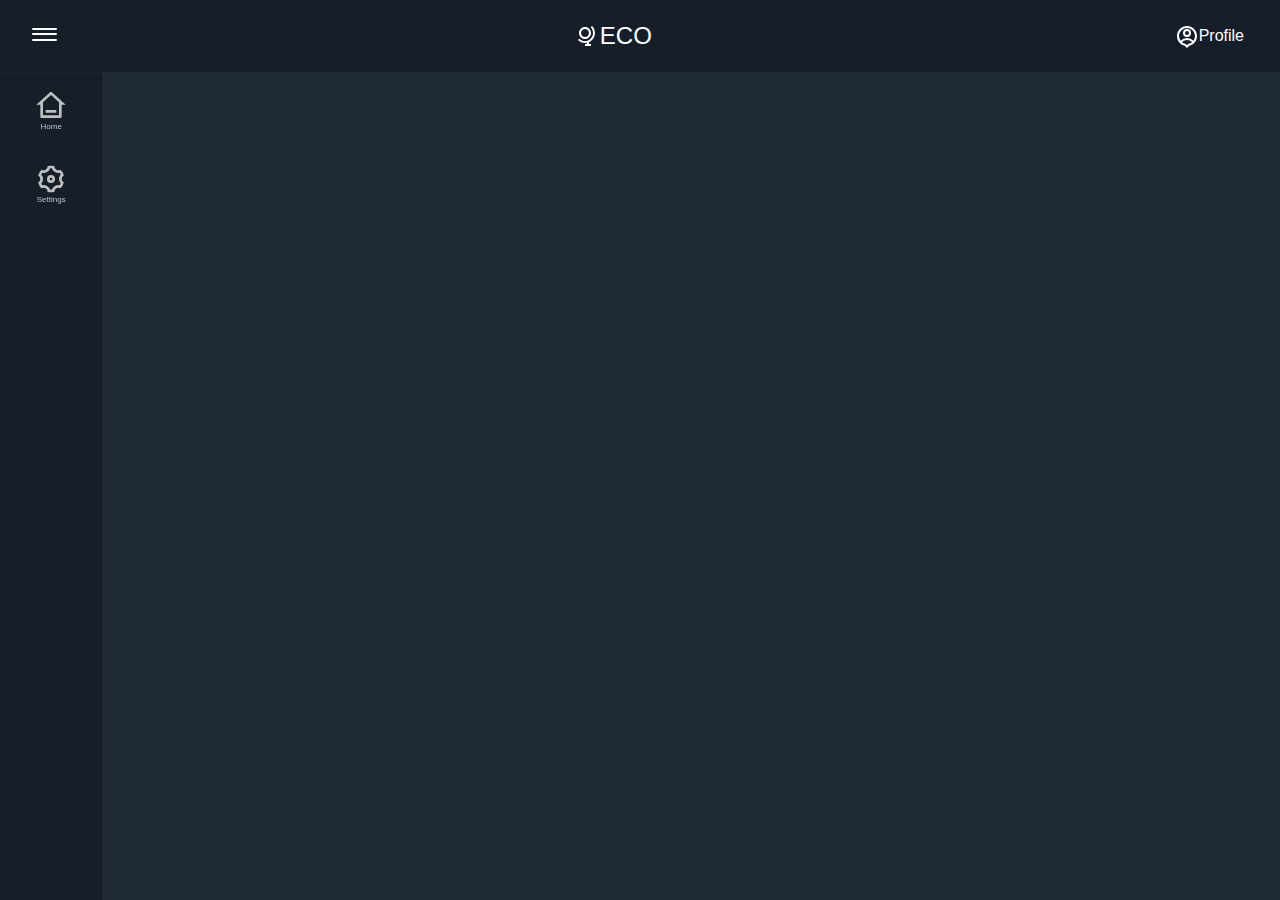
==== eco/index.html @ c6f12022 "added eco webapp skeleton" ====
<!doctype html><html lang="en"><head><meta charset="utf-8"/><link rel="apple-touch-icon" sizes="180x180" href="./apple-touch-icon.png"/><link rel="icon" type="image/png" sizes="32x32" href="./favicon-32x32.png"/><link rel="icon" type="image/png" sizes="16x16" href="./favicon-16x16.png"/><link rel="icon" type="image/png" sizes="16x16" href="./favicon.ico"/><meta name="viewport" content="width=device-width,initial-scale=1"/><meta name="theme-color" content="#202936"/><meta name="description" content="Eco web app"/><link rel="apple-touch-icon" href="./logo192.png"/><link rel="manifest" href="./manifest.json"/><title>Eco</title><link href="./static/css/main.0e8887c3.chunk.css" rel="stylesheet"></head><body><noscript>You need to enable JavaScript to run this app.</noscript><div id="root"></div><script>!function(e){function t(t){for(var n,p,l=t[0],a=t[1],f=t[2],c=0,s=[];c<l.length;c++)p=l[c],Object.prototype.hasOwnProperty.call(o,p)&&o[p]&&s.push(o[p][0]),o[p]=0;for(n in a)Object.prototype.hasOwnProperty.call(a,n)&&(e[n]=a[n]);for(i&&i(t);s.length;)s.shift()();return u.push.apply(u,f||[]),r()}function r(){for(var e,t=0;t<u.length;t++){for(var r=u[t],n=!0,l=1;l<r.length;l++){var a=r[l];0!==o[a]&&(n=!1)}n&&(u.splice(t--,1),e=p(p.s=r[0]))}return e}var n={},o={1:0},u=[];function p(t){if(n[t])return n[t].exports;var r=n[t]={i:t,l:!1,exports:{}};return e[t].call(r.exports,r,r.exports,p),r.l=!0,r.exports}p.m=e,p.c=n,p.d=function(e,t,r){p.o(e,t)||Object.defineProperty(e,t,{enumerable:!0,get:r})},p.r=function(e){"undefined"!=typeof Symbol&&Symbol.toStringTag&&Object.defineProperty(e,Symbol.toStringTag,{value:"Module"}),Object.defineProperty(e,"__esModule",{value:!0})},p.t=function(e,t){if(1&t&&(e=p(e)),8&t)return e;if(4&t&&"object"==typeof e&&e&&e.__esModule)return e;var r=Object.create(null);if(p.r(r),Object.defineProperty(r,"default",{enumerable:!0,value:e}),2&t&&"string"!=typeof e)for(var n in e)p.d(r,n,function(t){return e[t]}.bind(null,n));return r},p.n=function(e){var t=e&&e.__esModule?function(){return e.default}:function(){return e};return p.d(t,"a",t),t},p.o=function(e,t){return Object.prototype.hasOwnProperty.call(e,t)},p.p="./";var l=this["webpackJsonptest-app"]=this["webpackJsonptest-app"]||[],a=l.push.bind(l);l.push=t,l=l.slice();for(var f=0;f<l.length;f++)t(l[f]);var i=a;r()}([])</script><script src="./static/js/2.09e95c36.chunk.js"></script><script src="./static/js/main.af726b96.chunk.js"></script></body></html>
---- eco/static/css/main.0e8887c3.chunk.css ----
*,:after,:before{margin:0;padding:0;box-sizing:border-box}:root{--clr-white-255:#fff;--clr-white-190:silver;--clr-black-0:#000;--clr-red-0:red;--clr-green-255:#0f0;--clr-purple-200:#9100bd;--clr-purple-220:rgba(145,0,189,0.555);--clr-blue-8:#161e29;--clr-blue-9:rgba(27,35,46,0.8);--clr-blue-10:#202936;--clr-blue-11:#252f3d;--clr-blue-40:#303b4b;--clr-blue-50:#455161;--primary-clr:var(--clr-blue-10);--primary-clr-2:var(--clr-blue-8);--primary-clr-3:var(--clr-blue-9);--primary-clr-text:var(--clr-white-255);--secondary-clr:var(--clr-purple-200);--secondary-clr-text:var(--clr-white-190);--size-sm-e-1:0.25em;--size-sm-e-2:0.5em;--size-sm-e-3:0.75em;--size-md-e-1:1em;--size-md-e-2:1.25em;--size-md-e-3:1.5em;--size-lg-e-1:2em;--size-lg-e-2:3em;--size-lg-e-3:4em;--size-sm-r-1:0.25rem;--size-sm-r-2:0.5rem;--size-sm-r-3:0.75rem;--size-md-r-1:1rem;--size-md-r-2:1.25rem;--size-md-r-3:1.5rem;--size-lg-r-1:2rem;--size-lg-r-2:3rem;--size-lg-r-3:4rem}body{-webkit-font-smoothing:antialiased;-moz-osx-font-smoothing:grayscale;font-family:-apple-system,BlinkMacSystemFont,"Segoe UI","Roboto","Oxygen","Ubuntu","Cantarell","Fira Sans","Droid Sans","Helvetica Neue",sans-serif}.App,body{background-color:#202936;background-color:var(--primary-clr)}.App{position:absolute;top:0;left:0;bottom:0;right:0;width:100%;height:100%;color:#fff;color:var(--primary-clr-text)}.App ::-webkit-scrollbar{width:.75em;width:var(--size-sm-e-3)}.App ::-webkit-scrollbar-track{background-color:#303b4b;background-color:var(--clr-blue-40)}.App ::-webkit-scrollbar-thumb{background-color:#455161;background-color:var(--clr-blue-50)}a{text-decoration:none;color:#fff;color:var(--primary-clr-text)}.btn-type-1{position:relative;padding:.25em;padding:var(--size-sm-e-1)}.btn-type-1:after{content:"";position:absolute;bottom:0;left:0;height:1px;width:100%;background-color:currentColor;transform-origin:right;transform:scaleX(0);transition:transform .15s ease-in;will-change:transform}.btn-type-1:hover:after{transform-origin:left;transform:scaleX(1)}.btn-type-2{position:relative;padding:.25em;padding:var(--size-sm-e-1);transition:background-color .1s ease}.btn-type-2:hover{background-color:rgba(0,0,0,.3)}.main-header{padding:1em 0;padding:var(--size-md-e-1) 0;position:fixed;top:0;left:0;right:0;min-height:8%;height:8%;background-color:#161e29;background-color:var(--primary-clr-2);display:flex;justify-content:center;align-items:center;z-index:10}.main-header svg{font-size:1.5em;font-size:var(--size-md-e-3)}.main-header .btn-type-1{display:flex;align-items:center;justify-content:space-around}.main-header .app-name{font-size:1.5em;font-size:var(--size-md-e-3)}.main-header .large-type,.main-header .medium-type{display:none}.burger{display:inline-block;width:100%;height:100%;cursor:pointer}.burger:hover>.line{background-color:#9100bd;background-color:var(--secondary-clr)}.burger .line{width:25px;background-color:#fff;padding:1.2px;border-radius:1em;border-radius:var(--size-md-e-1);transition:transform .2s ease-out,background-color 50ms ease-in;will-change:transform,background-color}.burger .line+.line{margin-top:3px}.burger.active .line{margin-top:0;background-color:#9100bd;background-color:var(--secondary-clr)}.burger.active .line1{transform:rotate(-135deg) translateY(1px)}.burger.active .line2{transform-origin:center;transform:scaleX(0)}.burger.active .line3{transform:rotate(135deg) translate(-4px,4px)}.main-nav{padding:0 2em;padding:0 var(--size-lg-e-1);min-width:100%}.main-nav-list{list-style-type:none;display:flex;justify-content:space-between;align-items:center}.page{position:absolute;top:8%;display:flex;width:100%;height:92%;min-height:92%;color:#fff;color:var(--primary-clr-text);background-color:#202936;background-color:var(--primary-clr)}.page .side{position:fixed;top:8%;left:0;bottom:0;flex-shrink:0;flex-grow:0;transform-origin:left;width:0;transform:scaleX(0);background-color:#161e29;background-color:var(--primary-clr-2);transition:width .2s ease,transform .1s ease-in-out,position 1s ease;will-change:width,transform,position,display;border-top:2px solid rgba(27,35,46,.8);border-top:2px solid var(--primary-clr-3)}.page .side a{color:silver;color:var(--secondary-clr-text)}.page .side .side-nav{min-height:100%;height:100%}.page .side .side-nav .side-nav-list{min-height:100%;height:100%;list-style-type:none;display:flex;flex-direction:column;align-items:center}.page .side .side-nav .side-nav-list .item-container{display:block;width:100%}.page .side .side-nav .side-nav-list .item-container .item{display:block;width:100%;padding:1em;padding:var(--size-md-e-1);will-change:flex-direction,display,padding}.page .side.active{left:0;width:70%;transform:scaleX(1);z-index:3;overflow:auto;scrollbar-width:thin;scrollbar-color:#bcd transparent}.page .side.active .side-nav .side-nav-list .item-container .item{flex-direction:row}.page .side.active .side-nav .side-nav-list .item-container .item span,.page .side.active .side-nav .side-nav-list .item-container .item svg{margin-left:1em;margin-left:var(--size-md-e-1);font-size:1.25em;font-size:var(--size-md-e-2)}.page .side.active+.main-content{overflow:hidden}.page .side.active+.main-content:after{content:"";position:fixed;top:0;left:0;height:100%;width:100%;background-color:rgba(0,0,0,.5);z-index:2}.page .main-content{position:relative;flex-grow:1;padding:2em;padding:var(--size-lg-e-1);height:100%;min-height:100%;max-height:100%;overflow-y:auto;will-change:width}@media (min-width:768px){.main-header .large-type,.main-header .medium-type{display:inline;display:initial}.page .side{width:8%;transform:scaleX(1)}.page .side .side-nav .side-nav-list .item-container .item{display:flex;flex-direction:column;align-items:center}.page .side .side-nav .side-nav-list .item-container .item svg{font-size:2em;font-size:var(--size-lg-e-1)}.page .side .side-nav .side-nav-list .item-container .item span{font-size:.5em;font-size:var(--size-sm-e-2)}.page .side.active{position:fixed;top:8%;left:0;width:50%}.page .main-content{margin-left:8%}}@media (min-width:1024px){.page .side{position:static}.page .side.active{position:static;width:18%}.page .side.active+.main-content{overflow-y:auto}.page .side.active+.main-content:after{display:none}.page .main-content{margin-left:0}}
/*# sourceMappingURL=main.0e8887c3.chunk.css.map */
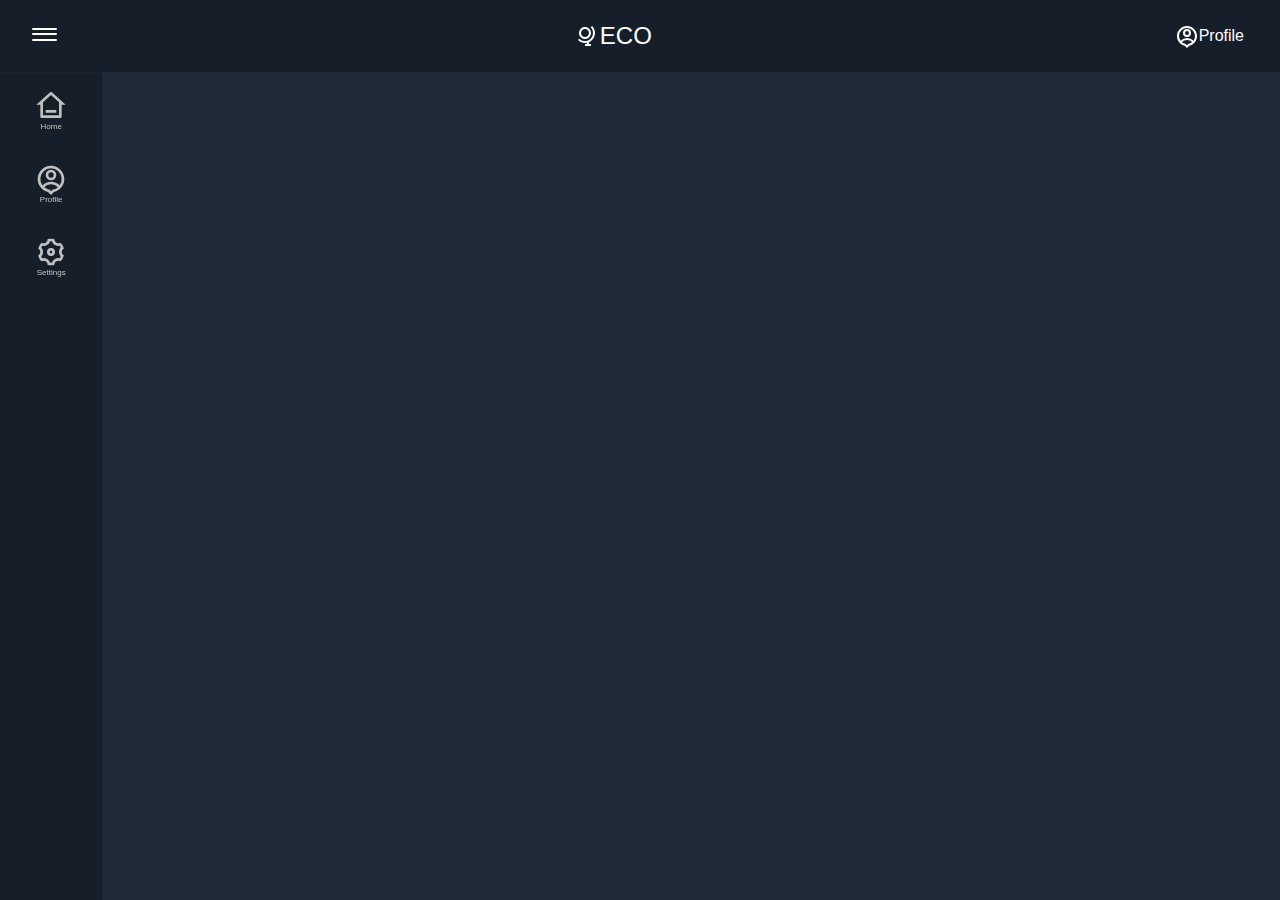
==== commit 7dba6fee: "updated layout" ====
--- a/eco/index.html
+++ b/eco/index.html
@@ -1 +1 @@
-<!doctype html><html lang="en"><head><meta charset="utf-8"/><link rel="apple-touch-icon" sizes="180x180" href="./apple-touch-icon.png"/><link rel="icon" type="image/png" sizes="32x32" href="./favicon-32x32.png"/><link rel="icon" type="image/png" sizes="16x16" href="./favicon-16x16.png"/><link rel="icon" type="image/png" sizes="16x16" href="./favicon.ico"/><meta name="viewport" content="width=device-width,initial-scale=1"/><meta name="theme-color" content="#202936"/><meta name="description" content="Eco web app"/><link rel="apple-touch-icon" href="./logo192.png"/><link rel="manifest" href="./manifest.json"/><title>Eco</title><link href="./static/css/main.0e8887c3.chunk.css" rel="stylesheet"></head><body><noscript>You need to enable JavaScript to run this app.</noscript><div id="root"></div><script>!function(e){function t(t){for(var n,p,l=t[0],a=t[1],f=t[2],c=0,s=[];c<l.length;c++)p=l[c],Object.prototype.hasOwnProperty.call(o,p)&&o[p]&&s.push(o[p][0]),o[p]=0;for(n in a)Object.prototype.hasOwnProperty.call(a,n)&&(e[n]=a[n]);for(i&&i(t);s.length;)s.shift()();return u.push.apply(u,f||[]),r()}function r(){for(var e,t=0;t<u.length;t++){for(var r=u[t],n=!0,l=1;l<r.length;l++){var a=r[l];0!==o[a]&&(n=!1)}n&&(u.splice(t--,1),e=p(p.s=r[0]))}return e}var n={},o={1:0},u=[];function p(t){if(n[t])return n[t].exports;var r=n[t]={i:t,l:!1,exports:{}};return e[t].call(r.exports,r,r.exports,p),r.l=!0,r.exports}p.m=e,p.c=n,p.d=function(e,t,r){p.o(e,t)||Object.defineProperty(e,t,{enumerable:!0,get:r})},p.r=function(e){"undefined"!=typeof Symbol&&Symbol.toStringTag&&Object.defineProperty(e,Symbol.toStringTag,{value:"Module"}),Object.defineProperty(e,"__esModule",{value:!0})},p.t=function(e,t){if(1&t&&(e=p(e)),8&t)return e;if(4&t&&"object"==typeof e&&e&&e.__esModule)return e;var r=Object.create(null);if(p.r(r),Object.defineProperty(r,"default",{enumerable:!0,value:e}),2&t&&"string"!=typeof e)for(var n in e)p.d(r,n,function(t){return e[t]}.bind(null,n));return r},p.n=function(e){var t=e&&e.__esModule?function(){return e.default}:function(){return e};return p.d(t,"a",t),t},p.o=function(e,t){return Object.prototype.hasOwnProperty.call(e,t)},p.p="./";var l=this["webpackJsonptest-app"]=this["webpackJsonptest-app"]||[],a=l.push.bind(l);l.push=t,l=l.slice();for(var f=0;f<l.length;f++)t(l[f]);var i=a;r()}([])</script><script src="./static/js/2.09e95c36.chunk.js"></script><script src="./static/js/main.af726b96.chunk.js"></script></body></html>+<!doctype html><html lang="en"><head><meta charset="utf-8"/><link rel="apple-touch-icon" sizes="180x180" href="./apple-touch-icon.png"/><link rel="icon" type="image/png" sizes="32x32" href="./favicon-32x32.png"/><link rel="icon" type="image/png" sizes="16x16" href="./favicon-16x16.png"/><link rel="icon" type="image/png" sizes="16x16" href="./favicon.ico"/><meta name="viewport" content="width=device-width,initial-scale=1"/><meta name="theme-color" content="#202936"/><meta name="description" content="Eco web app"/><link rel="manifest" href="./manifest.json"/><title>Eco</title><link href="./static/css/main.e3ef7b73.chunk.css" rel="stylesheet"></head><body><noscript>You need to enable JavaScript to run this app.</noscript><div id="root"></div><script>!function(e){function t(t){for(var n,p,l=t[0],a=t[1],f=t[2],c=0,s=[];c<l.length;c++)p=l[c],Object.prototype.hasOwnProperty.call(o,p)&&o[p]&&s.push(o[p][0]),o[p]=0;for(n in a)Object.prototype.hasOwnProperty.call(a,n)&&(e[n]=a[n]);for(i&&i(t);s.length;)s.shift()();return u.push.apply(u,f||[]),r()}function r(){for(var e,t=0;t<u.length;t++){for(var r=u[t],n=!0,l=1;l<r.length;l++){var a=r[l];0!==o[a]&&(n=!1)}n&&(u.splice(t--,1),e=p(p.s=r[0]))}return e}var n={},o={1:0},u=[];function p(t){if(n[t])return n[t].exports;var r=n[t]={i:t,l:!1,exports:{}};return e[t].call(r.exports,r,r.exports,p),r.l=!0,r.exports}p.m=e,p.c=n,p.d=function(e,t,r){p.o(e,t)||Object.defineProperty(e,t,{enumerable:!0,get:r})},p.r=function(e){"undefined"!=typeof Symbol&&Symbol.toStringTag&&Object.defineProperty(e,Symbol.toStringTag,{value:"Module"}),Object.defineProperty(e,"__esModule",{value:!0})},p.t=function(e,t){if(1&t&&(e=p(e)),8&t)return e;if(4&t&&"object"==typeof e&&e&&e.__esModule)return e;var r=Object.create(null);if(p.r(r),Object.defineProperty(r,"default",{enumerable:!0,value:e}),2&t&&"string"!=typeof e)for(var n in e)p.d(r,n,function(t){return e[t]}.bind(null,n));return r},p.n=function(e){var t=e&&e.__esModule?function(){return e.default}:function(){return e};return p.d(t,"a",t),t},p.o=function(e,t){return Object.prototype.hasOwnProperty.call(e,t)},p.p="./";var l=this["webpackJsonptest-app"]=this["webpackJsonptest-app"]||[],a=l.push.bind(l);l.push=t,l=l.slice();for(var f=0;f<l.length;f++)t(l[f]);var i=a;r()}([])</script><script src="./static/js/2.bae39e73.chunk.js"></script><script src="./static/js/main.ce0a70d6.chunk.js"></script></body></html>--- a/eco/static/css/main.e3ef7b73.chunk.css
+++ b/eco/static/css/main.e3ef7b73.chunk.css
@@ -0,0 +1,2 @@
+*,:after,:before{margin:0;padding:0;box-sizing:border-box}:root{--clr-white-255:#fff;--clr-white-190:silver;--clr-black-0:#000;--clr-red-0:red;--clr-green-255:#0f0;--clr-purple-200:#9100bd;--clr-purple-220:rgba(145,0,189,0.555);--clr-blue-8:#161e29;--clr-blue-9:rgba(27,35,46,0.8);--clr-blue-10:#202936;--clr-blue-11:#252f3d;--clr-blue-40:#303b4b;--clr-blue-50:#455161;--primary-clr:var(--clr-blue-10);--primary-clr-2:var(--clr-blue-8);--primary-clr-3:var(--clr-blue-9);--primary-clr-text:var(--clr-white-255);--secondary-clr:var(--clr-purple-200);--secondary-clr-text:var(--clr-white-190);--size-sm-e-1:0.25em;--size-sm-e-2:0.5em;--size-sm-e-3:0.75em;--size-md-e-1:1em;--size-md-e-2:1.25em;--size-md-e-3:1.5em;--size-lg-e-1:2em;--size-lg-e-2:3em;--size-lg-e-3:4em;--size-sm-r-1:0.25rem;--size-sm-r-2:0.5rem;--size-sm-r-3:0.75rem;--size-md-r-1:1rem;--size-md-r-2:1.25rem;--size-md-r-3:1.5rem;--size-lg-r-1:2rem;--size-lg-r-2:3rem;--size-lg-r-3:4rem;--size-xsm-per-1:0%;--size-xsm-per-2:1%;--size-xsm-per-3:8%;--size-sm-per-1:10%;--size-sm-per-2:20%;--size-sm-per-3:25%;--size-md-per-1:40%;--size-md-per-2:50%;--size-md-per-3:60%;--size-lg-per-1:75%;--size-lg-per-2:90%;--size-lg-per-3:100%}body{-webkit-font-smoothing:antialiased;-moz-osx-font-smoothing:grayscale;font-family:-apple-system,BlinkMacSystemFont,"Segoe UI","Roboto","Oxygen","Ubuntu","Cantarell","Fira Sans","Droid Sans","Helvetica Neue",sans-serif}.App,body{background-color:#202936;background-color:var(--primary-clr)}.App{position:absolute;top:0;left:0;bottom:0;right:0;width:100%;height:100%;color:#fff;color:var(--primary-clr-text)}.App ::-webkit-scrollbar{width:.75em;width:var(--size-sm-e-3)}.App ::-webkit-scrollbar-track{background-color:#303b4b;background-color:var(--clr-blue-40)}.App ::-webkit-scrollbar-thumb{background-color:#455161;background-color:var(--clr-blue-50)}a{text-decoration:none;color:#fff;color:var(--primary-clr-text)}.btn-type-1{position:relative;padding:.25em;padding:var(--size-sm-e-1)}.btn-type-1:after{content:"";position:absolute;bottom:0;left:0;height:1px;width:100%;background-color:currentColor;transform-origin:right;transform:scaleX(0);transition:transform .15s ease-in;will-change:transform}.btn-type-1:hover:after{transform-origin:left;transform:scaleX(1)}.btn-type-2{position:relative;padding:.25em;padding:var(--size-sm-e-1);transition:background-color .1s ease}.btn-type-2:hover{background-color:rgba(0,0,0,.3)}.btn-type-3{background-color:#202936;background-color:var(--primary-clr);font-size:1em;font-size:var(--size-md-e-1);color:#fff;color:var(--primary-clr-text);border:1px solid #fff;border:1px solid var(--primary-clr-text);padding:.25rem;padding:var(--size-sm-r-1);cursor:pointer;transition:background-color .1s ease}.btn-type-3:hover,.main-header{background-color:#161e29;background-color:var(--primary-clr-2)}.main-header{padding:1em 0;padding:var(--size-md-e-1) 0;position:fixed;top:0;left:0;right:0;min-height:8%;height:8%;display:flex;justify-content:center;align-items:center;z-index:10}.main-header svg{font-size:1.5em;font-size:var(--size-md-e-3)}.main-header .btn-type-1{display:flex;align-items:center;justify-content:space-around}.main-header .app-name{font-size:1.5em;font-size:var(--size-md-e-3)}.main-header .large-type,.main-header .medium-type{display:none}.burger{display:inline-block;width:100%;height:100%;cursor:pointer}.burger:hover>.line{background-color:#9100bd;background-color:var(--secondary-clr)}.burger .line{width:25px;background-color:#fff;padding:1.2px;border-radius:1em;border-radius:var(--size-md-e-1);transition:transform .2s ease-out,background-color 50ms ease-in;will-change:transform,background-color}.burger .line+.line{margin-top:3px}.burger.active .line{margin-top:0;background-color:#9100bd;background-color:var(--secondary-clr)}.burger.active .line1{transform:rotate(-135deg) translateY(1px)}.burger.active .line2{transform-origin:center;transform:scaleX(0)}.burger.active .line3{transform:rotate(135deg) translate(-4px,4px)}.main-nav{padding:0 2em;padding:0 var(--size-lg-e-1);min-width:100%}.main-nav-list{list-style-type:none;display:flex;justify-content:space-between;align-items:center}.page{position:absolute;top:8%;display:flex;width:100%;height:92%;min-height:92%;color:#fff;color:var(--primary-clr-text);background-color:#202936;background-color:var(--primary-clr)}.page .side{position:fixed;top:8%;left:0;bottom:0;max-height:100%;overflow-y:auto;scrollbar-width:thin;scrollbar-color:#bcd transparent;flex-shrink:0;flex-grow:0;transform-origin:left;width:0;transform:scaleX(0);background-color:#161e29;background-color:var(--primary-clr-2);transition:width .2s ease,transform .1s ease-in-out,position 1s ease;will-change:width,transform,position,display;border-top:2px solid rgba(27,35,46,.8);border-top:2px solid var(--primary-clr-3)}.page .side a{color:silver;color:var(--secondary-clr-text)}.page .side .side-nav{min-height:100%;height:100%}.page .side .side-nav .side-nav-list{min-height:100%;height:100%;list-style-type:none;display:flex;flex-direction:column;align-items:center}.page .side .side-nav .side-nav-list .item-container{display:block;width:100%}.page .side .side-nav .side-nav-list .item-container .item{display:block;width:100%;padding:1em;padding:var(--size-md-e-1);will-change:flex-direction,display,padding}.page .side.active{left:0;width:70%;transform:scaleX(1);z-index:10}.page .side.active .side-nav .side-nav-list .item-container .item{flex-direction:row}.page .side.active .side-nav .side-nav-list .item-container .item span,.page .side.active .side-nav .side-nav-list .item-container .item svg{margin-left:1em;margin-left:var(--size-md-e-1);font-size:1.25em;font-size:var(--size-md-e-2)}.page .side.active+.main-content{overflow:hidden}.page .side.active+.main-content:after{content:"";position:fixed;top:0;left:0;height:100%;width:100%;background-color:rgba(0,0,0,.5);z-index:2}.page .main-content{position:relative;flex-grow:1;padding:2em;padding:var(--size-lg-e-1);height:100%;min-height:100%;max-height:100%;overflow-y:auto;will-change:width;color:#fff;color:var(--primary-clr-text)}.page .main-content header:first-of-type{display:flex;justify-content:space-between;margin-bottom:2rem;margin-bottom:var(--size-lg-r-1)}@media (min-width:768px){.main-header .large-type,.main-header .medium-type{display:inline;display:initial}.page .side{width:8%;transform:scaleX(1)}.page .side .side-nav .side-nav-list .item-container .item{display:flex;flex-direction:column;align-items:center}.page .side .side-nav .side-nav-list .item-container .item svg{font-size:2em;font-size:var(--size-lg-e-1)}.page .side .side-nav .side-nav-list .item-container .item span{font-size:.5em;font-size:var(--size-sm-e-2)}.page .side.active{position:fixed;top:8%;left:0;width:50%}.page .main-content{margin-left:8%}}@media (min-width:1024px){.page .side{position:static}.page .side.active{position:static;width:18%}.page .side.active+.main-content{overflow-y:auto}.page .side.active+.main-content:after{display:none}.page .main-content{margin-left:0}}
+/*# sourceMappingURL=main.e3ef7b73.chunk.css.map */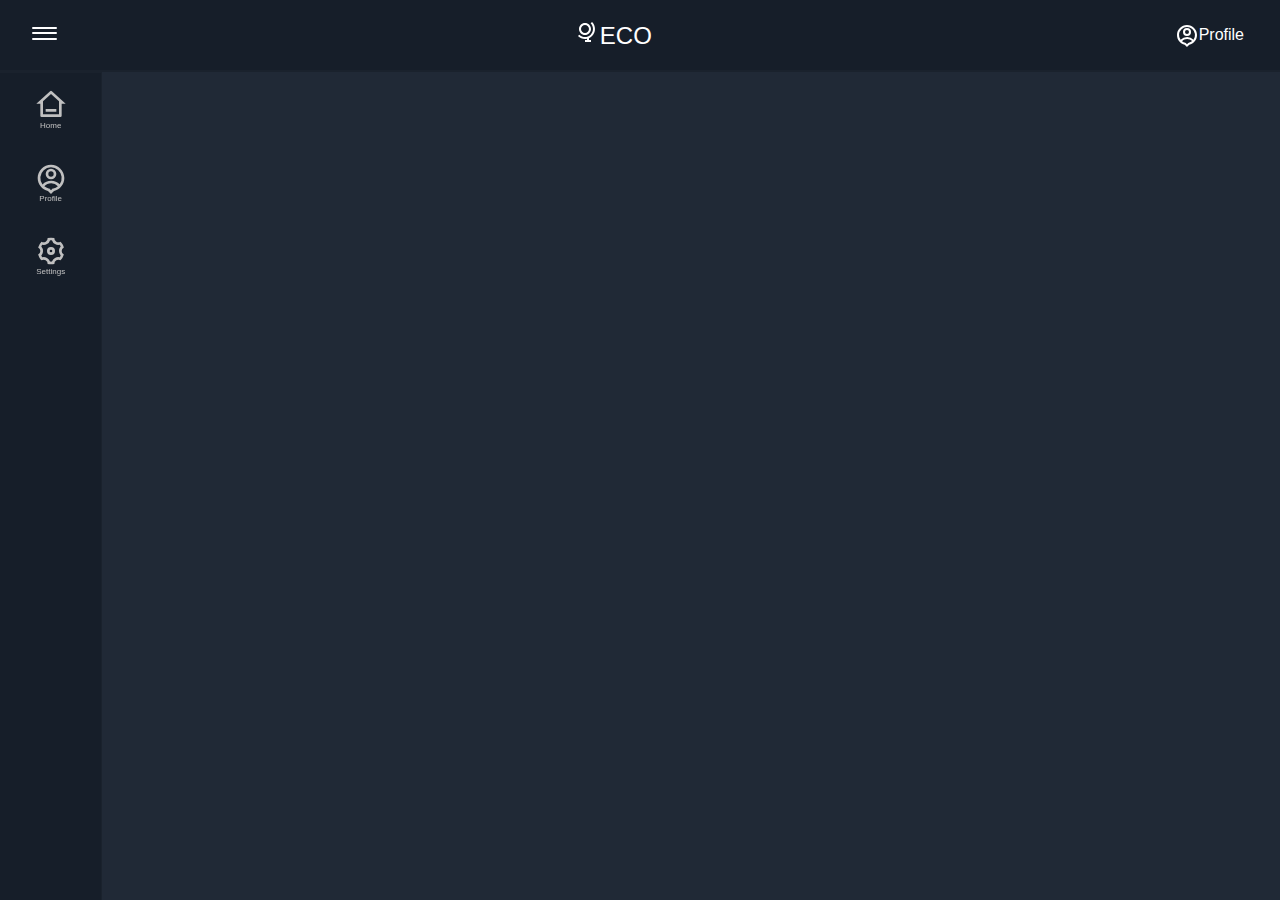
==== commit 3d01039f: "added theme changing option" ====
--- a/eco/index.html
+++ b/eco/index.html
@@ -1 +1 @@
-<!doctype html><html lang="en"><head><meta charset="utf-8"/><link rel="apple-touch-icon" sizes="180x180" href="./apple-touch-icon.png"/><link rel="icon" type="image/png" sizes="32x32" href="./favicon-32x32.png"/><link rel="icon" type="image/png" sizes="16x16" href="./favicon-16x16.png"/><link rel="icon" type="image/png" sizes="16x16" href="./favicon.ico"/><meta name="viewport" content="width=device-width,initial-scale=1"/><meta name="theme-color" content="#202936"/><meta name="description" content="Eco web app"/><link rel="manifest" href="./manifest.json"/><title>Eco</title><link href="./static/css/main.e3ef7b73.chunk.css" rel="stylesheet"></head><body><noscript>You need to enable JavaScript to run this app.</noscript><div id="root"></div><script>!function(e){function t(t){for(var n,p,l=t[0],a=t[1],f=t[2],c=0,s=[];c<l.length;c++)p=l[c],Object.prototype.hasOwnProperty.call(o,p)&&o[p]&&s.push(o[p][0]),o[p]=0;for(n in a)Object.prototype.hasOwnProperty.call(a,n)&&(e[n]=a[n]);for(i&&i(t);s.length;)s.shift()();return u.push.apply(u,f||[]),r()}function r(){for(var e,t=0;t<u.length;t++){for(var r=u[t],n=!0,l=1;l<r.length;l++){var a=r[l];0!==o[a]&&(n=!1)}n&&(u.splice(t--,1),e=p(p.s=r[0]))}return e}var n={},o={1:0},u=[];function p(t){if(n[t])return n[t].exports;var r=n[t]={i:t,l:!1,exports:{}};return e[t].call(r.exports,r,r.exports,p),r.l=!0,r.exports}p.m=e,p.c=n,p.d=function(e,t,r){p.o(e,t)||Object.defineProperty(e,t,{enumerable:!0,get:r})},p.r=function(e){"undefined"!=typeof Symbol&&Symbol.toStringTag&&Object.defineProperty(e,Symbol.toStringTag,{value:"Module"}),Object.defineProperty(e,"__esModule",{value:!0})},p.t=function(e,t){if(1&t&&(e=p(e)),8&t)return e;if(4&t&&"object"==typeof e&&e&&e.__esModule)return e;var r=Object.create(null);if(p.r(r),Object.defineProperty(r,"default",{enumerable:!0,value:e}),2&t&&"string"!=typeof e)for(var n in e)p.d(r,n,function(t){return e[t]}.bind(null,n));return r},p.n=function(e){var t=e&&e.__esModule?function(){return e.default}:function(){return e};return p.d(t,"a",t),t},p.o=function(e,t){return Object.prototype.hasOwnProperty.call(e,t)},p.p="./";var l=this["webpackJsonptest-app"]=this["webpackJsonptest-app"]||[],a=l.push.bind(l);l.push=t,l=l.slice();for(var f=0;f<l.length;f++)t(l[f]);var i=a;r()}([])</script><script src="./static/js/2.bae39e73.chunk.js"></script><script src="./static/js/main.ce0a70d6.chunk.js"></script></body></html>+<!doctype html><html lang="en"><head><meta charset="utf-8"/><link rel="apple-touch-icon" sizes="180x180" href="./apple-touch-icon.png"/><link rel="icon" type="image/png" sizes="32x32" href="./favicon-32x32.png"/><link rel="icon" type="image/png" sizes="16x16" href="./favicon-16x16.png"/><link rel="icon" type="image/png" sizes="16x16" href="./favicon.ico"/><meta name="viewport" content="width=device-width,initial-scale=1"/><meta name="theme-color" content="#202936"/><meta name="description" content="Eco web app"/><link rel="manifest" href="./manifest.json"/><title>Eco</title><link href="./static/css/main.d6b07390.chunk.css" rel="stylesheet"></head><body><noscript>You need to enable JavaScript to run this app.</noscript><div id="root"></div><script>!function(e){function t(t){for(var n,p,l=t[0],a=t[1],f=t[2],c=0,s=[];c<l.length;c++)p=l[c],Object.prototype.hasOwnProperty.call(o,p)&&o[p]&&s.push(o[p][0]),o[p]=0;for(n in a)Object.prototype.hasOwnProperty.call(a,n)&&(e[n]=a[n]);for(i&&i(t);s.length;)s.shift()();return u.push.apply(u,f||[]),r()}function r(){for(var e,t=0;t<u.length;t++){for(var r=u[t],n=!0,l=1;l<r.length;l++){var a=r[l];0!==o[a]&&(n=!1)}n&&(u.splice(t--,1),e=p(p.s=r[0]))}return e}var n={},o={1:0},u=[];function p(t){if(n[t])return n[t].exports;var r=n[t]={i:t,l:!1,exports:{}};return e[t].call(r.exports,r,r.exports,p),r.l=!0,r.exports}p.m=e,p.c=n,p.d=function(e,t,r){p.o(e,t)||Object.defineProperty(e,t,{enumerable:!0,get:r})},p.r=function(e){"undefined"!=typeof Symbol&&Symbol.toStringTag&&Object.defineProperty(e,Symbol.toStringTag,{value:"Module"}),Object.defineProperty(e,"__esModule",{value:!0})},p.t=function(e,t){if(1&t&&(e=p(e)),8&t)return e;if(4&t&&"object"==typeof e&&e&&e.__esModule)return e;var r=Object.create(null);if(p.r(r),Object.defineProperty(r,"default",{enumerable:!0,value:e}),2&t&&"string"!=typeof e)for(var n in e)p.d(r,n,function(t){return e[t]}.bind(null,n));return r},p.n=function(e){var t=e&&e.__esModule?function(){return e.default}:function(){return e};return p.d(t,"a",t),t},p.o=function(e,t){return Object.prototype.hasOwnProperty.call(e,t)},p.p="./";var l=this["webpackJsonptest-app"]=this["webpackJsonptest-app"]||[],a=l.push.bind(l);l.push=t,l=l.slice();for(var f=0;f<l.length;f++)t(l[f]);var i=a;r()}([])</script><script src="./static/js/2.f5f157e7.chunk.js"></script><script src="./static/js/main.7b8ae7dc.chunk.js"></script></body></html>--- a/eco/static/css/main.d6b07390.chunk.css
+++ b/eco/static/css/main.d6b07390.chunk.css
@@ -0,0 +1,2 @@
+*,:after,:before{margin:0;padding:0;box-sizing:border-box}:root{--clr-white-255:#fff;--clr-white-190:silver;--clr-white-230:#e6e6e6;--clr-white-245:#fafbfc;--clr-black-0:#000;--clr-black-10:rgba(56,56,56,0.911);--clr-red-0:red;--clr-green-255:#0f0;--clr-purple-200:#9100bd;--clr-purple-220:rgba(145,0,189,0.555);--clr-blue-8:#161e29;--clr-blue-9:rgba(27,35,46,0.8);--clr-blue-10:#202936;--clr-blue-11:#252f3d;--clr-blue-40:#303b4b;--clr-blue-50:#455161;--primary-clr:var(--clr-blue-10);--primary-clr-2:var(--clr-blue-8);--primary-clr-3:var(--clr-blue-9);--primary-clr-text:var(--clr-white-255);--secondary-clr:var(--clr-purple-200);--secondary-clr-text:var(--clr-white-190);--size-sm-e-1:0.25em;--size-sm-e-2:0.5em;--size-sm-e-3:0.75em;--size-md-e-1:1em;--size-md-e-2:1.25em;--size-md-e-3:1.5em;--size-lg-e-1:2em;--size-lg-e-2:3em;--size-lg-e-3:4em;--size-sm-r-1:0.25rem;--size-sm-r-2:0.5rem;--size-sm-r-3:0.75rem;--size-md-r-1:1rem;--size-md-r-2:1.25rem;--size-md-r-3:1.5rem;--size-lg-r-1:2rem;--size-lg-r-2:3rem;--size-lg-r-3:4rem;--size-xsm-per-1:0%;--size-xsm-per-2:1%;--size-xsm-per-3:8%;--size-sm-per-1:10%;--size-sm-per-2:20%;--size-sm-per-3:25%;--size-md-per-1:40%;--size-md-per-2:50%;--size-md-per-3:60%;--size-lg-per-1:75%;--size-lg-per-2:90%;--size-lg-per-3:100%}body{-webkit-font-smoothing:antialiased;-moz-osx-font-smoothing:grayscale;font-family:-apple-system,BlinkMacSystemFont,"Segoe UI","Roboto","Oxygen","Ubuntu","Cantarell","Fira Sans","Droid Sans","Helvetica Neue",sans-serif}.App,body{background-color:#202936;background-color:var(--primary-clr)}.App{position:absolute;top:0;left:0;bottom:0;right:0;width:100%;height:100%;color:#fff;color:var(--primary-clr-text)}.App ::-webkit-scrollbar{width:.75em;width:var(--size-sm-e-3)}.App ::-webkit-scrollbar-track{background-color:#303b4b;background-color:var(--clr-blue-40)}.App ::-webkit-scrollbar-thumb{background-color:#455161;background-color:var(--clr-blue-50)}.App.App--light{--primary-clr:var(--clr-white-255);--primary-clr-2:var(--clr-white-245);--primary-clr-3:var(--clr-white-190);--primary-clr-text:var(--clr-black-0);--secondary-clr:var(--clr-purple-200);--secondary-clr-text:var(--clr-black-10)}a{text-decoration:none;color:#fff;color:var(--primary-clr-text)}.btn-type-1{position:relative;padding:.25em;padding:var(--size-sm-e-1)}.btn-type-1:after{content:"";position:absolute;bottom:0;left:0;height:1px;width:100%;background-color:currentColor;transform-origin:right;transform:scaleX(0);transition:transform .15s ease-in;will-change:transform}.btn-type-1:hover:after{transform-origin:left;transform:scaleX(1)}.btn-type-2{position:relative;padding:.25em;padding:var(--size-sm-e-1);transition:background-color .1s ease}.btn-type-2:hover{background-color:rgba(0,0,0,.3)}.btn-type-3{background-color:#202936;background-color:var(--primary-clr);font-size:1em;font-size:var(--size-md-e-1);color:#fff;color:var(--primary-clr-text);border:1px solid #fff;border:1px solid var(--primary-clr-text);padding:.25rem;padding:var(--size-sm-r-1);cursor:pointer;transition:background-color .1s ease}.btn-type-3:hover{background-color:rgba(0,0,0,.3)}.main-header{padding:1em 0;padding:var(--size-md-e-1) 0;position:fixed;top:0;left:0;right:0;min-height:8%;height:8%;background-color:#161e29;background-color:var(--primary-clr-2);display:flex;justify-content:center;align-items:center;z-index:10;border-bottom:2px solid rgba(27,35,46,.8);border-bottom:2px solid var(--primary-clr-3)}.main-header svg{font-size:1.5em;font-size:var(--size-md-e-3)}.main-header .btn-type-1{display:flex;align-items:center;justify-content:space-around}.main-header .app-name{font-size:1.5em;font-size:var(--size-md-e-3)}.main-header .large-type,.main-header .medium-type{display:none}.burger{display:inline-block;width:100%;height:100%;cursor:pointer}.burger:hover>.line{background-color:#9100bd;background-color:var(--secondary-clr)}.burger .line{width:25px;background-color:#fff;background-color:var(--primary-clr-text);padding:1.2px;border-radius:1em;border-radius:var(--size-md-e-1);transition:transform .2s ease-out,background-color 50ms ease-in;will-change:transform,background-color}.burger .line+.line{margin-top:3px}.burger.active .line{margin-top:0;background-color:#9100bd;background-color:var(--secondary-clr)}.burger.active .line1{transform:rotate(-135deg) translateY(1px)}.burger.active .line2{transform-origin:center;transform:scaleX(0)}.burger.active .line3{transform:rotate(135deg) translate(-4px,4px)}.main-nav{padding:0 2em;padding:0 var(--size-lg-e-1);min-width:100%}.main-nav-list{list-style-type:none;display:flex;justify-content:space-between;align-items:center}.page{position:absolute;top:8%;display:flex;width:100%;height:92%;min-height:92%;color:#fff;color:var(--primary-clr-text);background-color:#202936;background-color:var(--primary-clr)}.page .side{position:fixed;top:8%;left:0;bottom:0;max-height:100%;overflow-y:auto;scrollbar-width:thin;scrollbar-color:#bcd transparent;flex-shrink:0;flex-grow:0;transform-origin:left;width:0;transform:scaleX(0);background-color:#161e29;background-color:var(--primary-clr-2);transition:width .2s ease,transform .1s ease-in-out,position 1s ease;will-change:width,transform,position,display;border-top:1px solid rgba(27,35,46,.8);border-top:1px solid var(--primary-clr-3);border-right:1px solid rgba(27,35,46,.8);border-right:1px solid var(--primary-clr-3)}.page .side a{color:silver;color:var(--secondary-clr-text)}.page .side .side-nav{min-height:100%;height:100%}.page .side .side-nav .side-nav-list{min-height:100%;height:100%;list-style-type:none;display:flex;flex-direction:column;align-items:center}.page .side .side-nav .side-nav-list .item-container{display:block;width:100%}.page .side .side-nav .side-nav-list .item-container .item{display:block;width:100%;padding:1em;padding:var(--size-md-e-1);will-change:flex-direction,display,padding}.page .side.active{left:0;width:70%;transform:scaleX(1);z-index:10}.page .side.active .side-nav .side-nav-list .item-container .item{flex-direction:row}.page .side.active .side-nav .side-nav-list .item-container .item span,.page .side.active .side-nav .side-nav-list .item-container .item svg{margin-left:1em;margin-left:var(--size-md-e-1);font-size:1.25em;font-size:var(--size-md-e-2)}.page .side.active+.main-content{overflow:hidden}.page .side.active+.main-content:after{content:"";position:fixed;top:0;left:0;height:100%;width:100%;background-color:rgba(0,0,0,.5);z-index:2}.page .main-content{position:relative;flex-grow:1;padding:2em;padding:var(--size-lg-e-1);height:100%;min-height:100%;max-height:100%;overflow-y:auto;will-change:width;color:#fff;color:var(--primary-clr-text)}.page .main-content header:first-of-type{display:flex;justify-content:space-between;margin-bottom:2rem;margin-bottom:var(--size-lg-r-1)}.slider:before{position:absolute;content:"";height:15px;width:15px;left:4%;bottom:10%;background-color:#fff;transition:.4s;border-radius:50%}.switch input:checked+.slider:before{transform:translateX(calc(100% + 4px))}.change-theme-container>.change-theme-wrapper{position:relative;margin-left:2rem;margin-left:var(--size-lg-r-1)}.change-theme-container>.change-theme-wrapper .switch{margin:0 .75em;margin:0 var(--size-sm-e-3) 0}@media (min-width:768px){.main-header .large-type,.main-header .medium-type{display:inline;display:initial}.page .side{width:8%;transform:scaleX(1)}.page .side .side-nav .side-nav-list .item-container .item{display:flex;flex-direction:column;align-items:center}.page .side .side-nav .side-nav-list .item-container .item svg{font-size:2em;font-size:var(--size-lg-e-1)}.page .side .side-nav .side-nav-list .item-container .item span{font-size:.5em;font-size:var(--size-sm-e-2)}.page .side.active{position:fixed;top:8%;left:0;width:50%}.page .main-content{margin-left:8%}}@media (min-width:1024px){.page .side{position:static}.page .side.active{position:static;width:18%}.page .side.active+.main-content{overflow-y:auto}.page .side.active+.main-content:after{display:none}.page .main-content{margin-left:0}}
+/*# sourceMappingURL=main.d6b07390.chunk.css.map */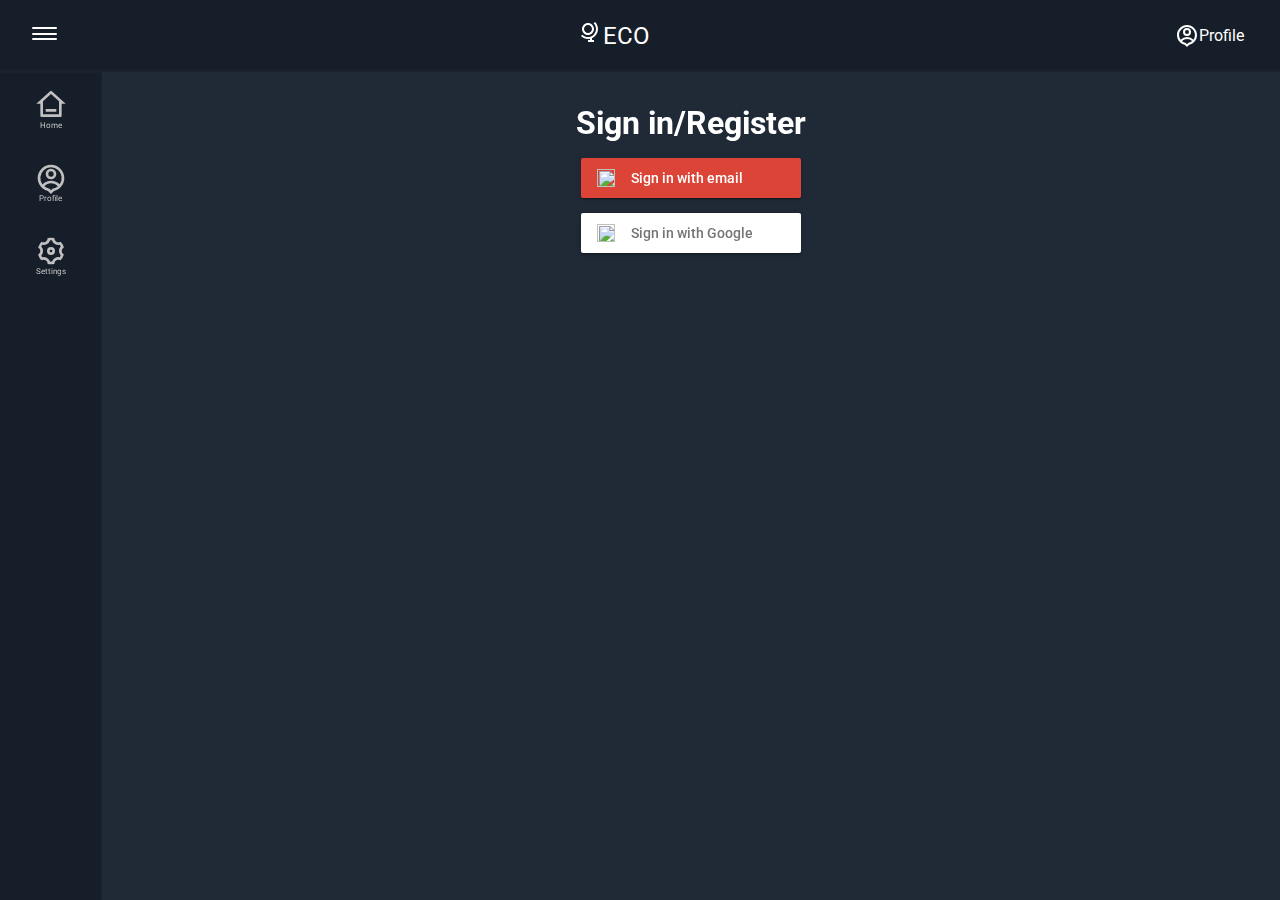
==== commit fa9f266d: "added google O auth , using firebase." ====
--- a/eco/index.html
+++ b/eco/index.html
@@ -1 +1 @@
-<!doctype html><html lang="en"><head><meta charset="utf-8"/><link rel="apple-touch-icon" sizes="180x180" href="./apple-touch-icon.png"/><link rel="icon" type="image/png" sizes="32x32" href="./favicon-32x32.png"/><link rel="icon" type="image/png" sizes="16x16" href="./favicon-16x16.png"/><link rel="icon" type="image/png" sizes="16x16" href="./favicon.ico"/><meta name="viewport" content="width=device-width,initial-scale=1"/><meta name="theme-color" content="#202936"/><meta name="description" content="Eco web app"/><link rel="manifest" href="./manifest.json"/><title>Eco</title><link href="./static/css/main.d6b07390.chunk.css" rel="stylesheet"></head><body><noscript>You need to enable JavaScript to run this app.</noscript><div id="root"></div><script>!function(e){function t(t){for(var n,p,l=t[0],a=t[1],f=t[2],c=0,s=[];c<l.length;c++)p=l[c],Object.prototype.hasOwnProperty.call(o,p)&&o[p]&&s.push(o[p][0]),o[p]=0;for(n in a)Object.prototype.hasOwnProperty.call(a,n)&&(e[n]=a[n]);for(i&&i(t);s.length;)s.shift()();return u.push.apply(u,f||[]),r()}function r(){for(var e,t=0;t<u.length;t++){for(var r=u[t],n=!0,l=1;l<r.length;l++){var a=r[l];0!==o[a]&&(n=!1)}n&&(u.splice(t--,1),e=p(p.s=r[0]))}return e}var n={},o={1:0},u=[];function p(t){if(n[t])return n[t].exports;var r=n[t]={i:t,l:!1,exports:{}};return e[t].call(r.exports,r,r.exports,p),r.l=!0,r.exports}p.m=e,p.c=n,p.d=function(e,t,r){p.o(e,t)||Object.defineProperty(e,t,{enumerable:!0,get:r})},p.r=function(e){"undefined"!=typeof Symbol&&Symbol.toStringTag&&Object.defineProperty(e,Symbol.toStringTag,{value:"Module"}),Object.defineProperty(e,"__esModule",{value:!0})},p.t=function(e,t){if(1&t&&(e=p(e)),8&t)return e;if(4&t&&"object"==typeof e&&e&&e.__esModule)return e;var r=Object.create(null);if(p.r(r),Object.defineProperty(r,"default",{enumerable:!0,value:e}),2&t&&"string"!=typeof e)for(var n in e)p.d(r,n,function(t){return e[t]}.bind(null,n));return r},p.n=function(e){var t=e&&e.__esModule?function(){return e.default}:function(){return e};return p.d(t,"a",t),t},p.o=function(e,t){return Object.prototype.hasOwnProperty.call(e,t)},p.p="./";var l=this["webpackJsonptest-app"]=this["webpackJsonptest-app"]||[],a=l.push.bind(l);l.push=t,l=l.slice();for(var f=0;f<l.length;f++)t(l[f]);var i=a;r()}([])</script><script src="./static/js/2.f5f157e7.chunk.js"></script><script src="./static/js/main.7b8ae7dc.chunk.js"></script></body></html>+<!doctype html><html lang="en"><head><meta charset="utf-8"/><link rel="apple-touch-icon" sizes="180x180" href="./apple-touch-icon.png"/><link rel="icon" type="image/png" sizes="32x32" href="./favicon-32x32.png"/><link rel="icon" type="image/png" sizes="16x16" href="./favicon-16x16.png"/><link rel="icon" type="image/png" sizes="16x16" href="./favicon.ico"/><meta name="viewport" content="width=device-width,initial-scale=1"/><meta name="theme-color" content="#202936"/><meta name="description" content="Eco web app"/><link rel="manifest" href="./manifest.json"/><title>Eco</title><link href="./static/css/main.f9e8ec01.chunk.css" rel="stylesheet"></head><body><noscript>You need to enable JavaScript to run this app.</noscript><div id="root"></div><script>!function(e){function t(t){for(var n,p,l=t[0],a=t[1],f=t[2],c=0,s=[];c<l.length;c++)p=l[c],Object.prototype.hasOwnProperty.call(o,p)&&o[p]&&s.push(o[p][0]),o[p]=0;for(n in a)Object.prototype.hasOwnProperty.call(a,n)&&(e[n]=a[n]);for(i&&i(t);s.length;)s.shift()();return u.push.apply(u,f||[]),r()}function r(){for(var e,t=0;t<u.length;t++){for(var r=u[t],n=!0,l=1;l<r.length;l++){var a=r[l];0!==o[a]&&(n=!1)}n&&(u.splice(t--,1),e=p(p.s=r[0]))}return e}var n={},o={1:0},u=[];function p(t){if(n[t])return n[t].exports;var r=n[t]={i:t,l:!1,exports:{}};return e[t].call(r.exports,r,r.exports,p),r.l=!0,r.exports}p.m=e,p.c=n,p.d=function(e,t,r){p.o(e,t)||Object.defineProperty(e,t,{enumerable:!0,get:r})},p.r=function(e){"undefined"!=typeof Symbol&&Symbol.toStringTag&&Object.defineProperty(e,Symbol.toStringTag,{value:"Module"}),Object.defineProperty(e,"__esModule",{value:!0})},p.t=function(e,t){if(1&t&&(e=p(e)),8&t)return e;if(4&t&&"object"==typeof e&&e&&e.__esModule)return e;var r=Object.create(null);if(p.r(r),Object.defineProperty(r,"default",{enumerable:!0,value:e}),2&t&&"string"!=typeof e)for(var n in e)p.d(r,n,function(t){return e[t]}.bind(null,n));return r},p.n=function(e){var t=e&&e.__esModule?function(){return e.default}:function(){return e};return p.d(t,"a",t),t},p.o=function(e,t){return Object.prototype.hasOwnProperty.call(e,t)},p.p="./";var l=this["webpackJsonptest-app"]=this["webpackJsonptest-app"]||[],a=l.push.bind(l);l.push=t,l=l.slice();for(var f=0;f<l.length;f++)t(l[f]);var i=a;r()}([])</script><script src="./static/js/2.86214c85.chunk.js"></script><script src="./static/js/main.5529d096.chunk.js"></script></body></html>--- a/eco/static/css/main.f9e8ec01.chunk.css
+++ b/eco/static/css/main.f9e8ec01.chunk.css
@@ -0,0 +1,2 @@
+*,:after,:before{margin:0;padding:0;box-sizing:border-box}:root{--clr-white-255:#fff;--clr-white-190:silver;--clr-white-230:#e6e6e6;--clr-white-245:#fafbfc;--clr-white-220:#ddd;--clr-black-0:#000;--clr-black-10:rgba(56,56,56,0.911);--clr-red-0:red;--clr-green-255:#0f0;--clr-purple-200:#9100bd;--clr-purple-220:rgba(145,0,189,0.555);--clr-blue-8:#161e29;--clr-blue-9:rgba(27,35,46,0.8);--clr-blue-10:#202936;--clr-blue-11:#252f3d;--clr-blue-40:#303b4b;--clr-blue-50:#455161;--primary-clr:var(--clr-blue-10);--primary-clr-2:var(--clr-blue-8);--primary-clr-3:var(--clr-blue-9);--primary-clr-text:var(--clr-white-255);--secondary-clr:var(--clr-purple-200);--secondary-clr-text:var(--clr-white-190);--size-sm-e-1:0.25em;--size-sm-e-2:0.5em;--size-sm-e-3:0.75em;--size-md-e-1:1em;--size-md-e-2:1.25em;--size-md-e-3:1.5em;--size-lg-e-1:2em;--size-lg-e-2:3em;--size-lg-e-3:4em;--size-sm-r-1:0.25rem;--size-sm-r-2:0.5rem;--size-sm-r-3:0.75rem;--size-md-r-1:1rem;--size-md-r-2:1.25rem;--size-md-r-3:1.5rem;--size-lg-r-1:2rem;--size-lg-r-2:3rem;--size-lg-r-3:4rem;--size-xsm-per-1:0%;--size-xsm-per-2:1%;--size-xsm-per-3:8%;--size-sm-per-1:10%;--size-sm-per-2:20%;--size-sm-per-3:25%;--size-md-per-1:40%;--size-md-per-2:50%;--size-md-per-3:60%;--size-lg-per-1:75%;--size-lg-per-2:90%;--size-lg-per-3:100%;--main-header-height:var(--size-xsm-per-3);--main-page-height:calc(100% - var(--main-header-height));--side-nav-default-width:var(--size-xsm-per-3)}body{-webkit-font-smoothing:antialiased;-moz-osx-font-smoothing:grayscale;font-family:-apple-system,BlinkMacSystemFont,"Segoe UI","Roboto","Oxygen","Ubuntu","Cantarell","Fira Sans","Droid Sans","Helvetica Neue",sans-serif}.App,body{background-color:#202936;background-color:var(--primary-clr)}.App{position:absolute;top:0;left:0;bottom:0;right:0;width:100%;height:100%;color:#fff;color:var(--primary-clr-text)}.App ::-webkit-scrollbar{width:.75em;width:var(--size-sm-e-3)}.App ::-webkit-scrollbar-track{background-color:#161e29;background-color:var(--primary-clr-2)}.App ::-webkit-scrollbar-thumb{background-color:#202936;background-color:var(--primary-clr);-webkit-transition:all .5s ease;transition:all .5s ease;border:none}.App ::-webkit-scrollbar-thumb:hover{border:1px solid rgba(27,35,46,.8);border:1px solid var(--primary-clr-3)}.App.App--light{--primary-clr:var(--clr-white-255);--primary-clr-2:var(--clr-white-220);--primary-clr-3:var(--clr-white-190);--primary-clr-text:var(--clr-black-0);--secondary-clr:var(--clr-purple-200);--secondary-clr-text:var(--clr-black-10)}@keyframes spin{0%{transform:rotate(0deg)}to{transform:rotate(1turn)}}a{text-decoration:none;color:#fff;color:var(--primary-clr-text)}.btn-type-1{position:relative;padding:.25em;padding:var(--size-sm-e-1)}.btn-type-1:after{content:"";position:absolute;bottom:0;left:0;height:1px;width:100%;background-color:currentColor;transform-origin:right;transform:scaleX(0);transition:transform .15s ease-in;will-change:transform}.btn-type-1:hover:after{transform-origin:left;transform:scaleX(1)}.btn-type-2{position:relative;padding:.25em;padding:var(--size-sm-e-1);transition:background-color .1s ease}.btn-type-2:hover{background-color:rgba(0,0,0,.3)}.btn-type-3{background-color:#202936;background-color:var(--primary-clr);font-size:1em;font-size:var(--size-md-e-1);color:#fff;color:var(--primary-clr-text);border:1px solid #fff;border:1px solid var(--primary-clr-text);padding:.25rem;padding:var(--size-sm-r-1);cursor:pointer;transition:background-color .1s ease}.btn-type-3:hover{background-color:rgba(0,0,0,.3)}.main-header{padding:1em 0;padding:var(--size-md-e-1) 0;position:fixed;top:0;left:0;right:0;min-height:8%;min-height:var(--main-header-height);height:8%;height:var(--main-header-height);background-color:#161e29;background-color:var(--primary-clr-2);display:flex;justify-content:center;align-items:center;z-index:10;border-bottom:2px solid rgba(27,35,46,.8);border-bottom:2px solid var(--primary-clr-3)}.main-header svg{font-size:1.5em;font-size:var(--size-md-e-3)}.main-header .btn-type-1{display:flex;align-items:center;justify-content:space-around}.main-header .app-name{font-size:1.5em;font-size:var(--size-md-e-3)}.main-header .large-type,.main-header .medium-type{display:none}.burger{display:inline-block;width:100%;height:100%;cursor:pointer}.burger:hover>.line{background-color:#9100bd;background-color:var(--secondary-clr)}.burger .line{width:25px;background-color:#fff;background-color:var(--primary-clr-text);padding:1.2px;border-radius:1em;border-radius:var(--size-md-e-1);transition:transform .2s ease-out,background-color 50ms ease-in;will-change:transform,background-color}.burger .line+.line{margin-top:3px}.burger.active .line{margin-top:0;background-color:#9100bd;background-color:var(--secondary-clr)}.burger.active .line1{transform:rotate(-135deg) translateY(1px)}.burger.active .line2{transform-origin:center;transform:scaleX(0)}.burger.active .line3{transform:rotate(135deg) translate(-4px,4px)}.main-nav{padding:0 2em;padding:0 var(--size-lg-e-1);min-width:100%}.main-nav-list{list-style-type:none;display:flex;justify-content:space-between;align-items:center}.page{position:absolute;display:flex;width:100%;height:92%;height:var(--main-page-height);min-height:92%;min-height:var(--main-page-height);color:#fff;color:var(--primary-clr-text);background-color:#202936;background-color:var(--primary-clr)}.page,.page .side{top:8%;top:var(--main-header-height)}.page .side{position:fixed;left:0;bottom:0;max-height:100%;overflow-y:auto;scrollbar-width:thin;scrollbar-color:#bcd transparent;flex-shrink:0;flex-grow:0;transform-origin:left;width:0;transform:scaleX(0);background-color:#161e29;background-color:var(--primary-clr-2);transition:width .2s ease,transform .1s ease-in-out,position 1s ease;will-change:width,transform,position,display;border-top:1px solid rgba(27,35,46,.8);border-top:1px solid var(--primary-clr-3);border-right:1px solid rgba(27,35,46,.8);border-right:1px solid var(--primary-clr-3)}.page .side a{color:silver;color:var(--secondary-clr-text)}.page .side .side-nav{min-height:100%;height:100%}.page .side .side-nav .side-nav-list{min-height:100%;height:100%;list-style-type:none;display:flex;flex-direction:column;align-items:center}.page .side .side-nav .side-nav-list .item-container{display:block;width:100%}.page .side .side-nav .side-nav-list .item-container .item{display:block;width:100%;padding:1em;padding:var(--size-md-e-1);will-change:flex-direction,display,padding}.page .side.active{left:0;width:70%;width:calc(var(--side-nav-default-width)*10 - 10%);transform:scaleX(1);z-index:10}.page .side.active .side-nav .side-nav-list .item-container .item{flex-direction:row}.page .side.active .side-nav .side-nav-list .item-container .item span,.page .side.active .side-nav .side-nav-list .item-container .item svg{margin-left:1em;margin-left:var(--size-md-e-1);font-size:1.25em;font-size:var(--size-md-e-2)}.page .side.active+.main-content{overflow:hidden;z-index:1}.page .side.active+.main-content:after{content:"";position:fixed;top:0;left:0;height:100%;width:100%;background-color:rgba(0,0,0,.5);z-index:3}.page .main-content{position:relative;flex-grow:1;padding:2em;padding:var(--size-lg-e-1);height:100%;min-height:100%;max-height:100%;overflow-y:auto;will-change:width;color:#fff;color:var(--primary-clr-text)}.page .main-content .loading-svg{display:block;position:absolute;font-size:4em;font-size:var(--size-lg-e-3);top:0;bottom:0;left:0;right:0;margin:auto;animation:spin 3s linear infinite;will-change:transform}.page .main-content header:first-of-type{display:flex;justify-content:space-between;margin-bottom:2rem;margin-bottom:var(--size-lg-r-1);padding-bottom:.75em;padding-bottom:var(--size-sm-e-3);border-bottom:1px solid rgba(27,35,46,.8);border-bottom:1px solid var(--primary-clr-3)}.signin-or-register-text{display:flex;align-items:center;justify-content:center}.slider:before{position:absolute;content:"";height:15px;width:15px;left:4%;bottom:10%;transition:.4s;border-radius:50%}.slider:before,.switch input:checked+.slider:before{background-color:#fff;background-color:var(--primary-clr-text)}.switch input:checked+.slider:before{transform:translateX(calc(100% + 4px))}.change-theme-container>.change-theme-wrapper{position:relative;margin-left:2rem;margin-left:var(--size-lg-r-1)}.change-theme-container>.change-theme-wrapper .switch{margin:0 .75em;margin:0 var(--size-sm-e-3) 0}.logout-container{display:flex;flex-direction:column;justify-content:space-around;align-items:flex-end}.logout-container .logout-btn{width:-webkit-min-content;width:-moz-min-content;width:min-content}.logout-container *{flex-grow:0}@media (min-width:768px){.main-header .large-type,.main-header .medium-type{display:inline;display:initial}.page .side{width:8%;width:var(--side-nav-default-width);transform:scaleX(1)}.page .side .side-nav .side-nav-list .item-container .item{display:flex;flex-direction:column;align-items:center}.page .side .side-nav .side-nav-list .item-container .item svg{font-size:2em;font-size:var(--size-lg-e-1)}.page .side .side-nav .side-nav-list .item-container .item span{font-size:.5em;font-size:var(--size-sm-e-2)}.page .side.active{position:fixed;top:8%;top:var(--main-header-height);left:0;width:50%;width:calc(var(--side-nav-default-width)*10 - 30%)}.page .main-content{margin-left:8%;margin-left:var(--side-nav-default-width)}}@media (min-width:1024px){.page .side{position:static}.page .side.active{position:static;width:18%;width:calc(var(--side-nav-default-width)*3 - 6%)}.page .side.active+.main-content{overflow-y:auto}.page .side.active+.main-content:after{display:none}.page .main-content{margin-left:0}}
+/*# sourceMappingURL=main.f9e8ec01.chunk.css.map */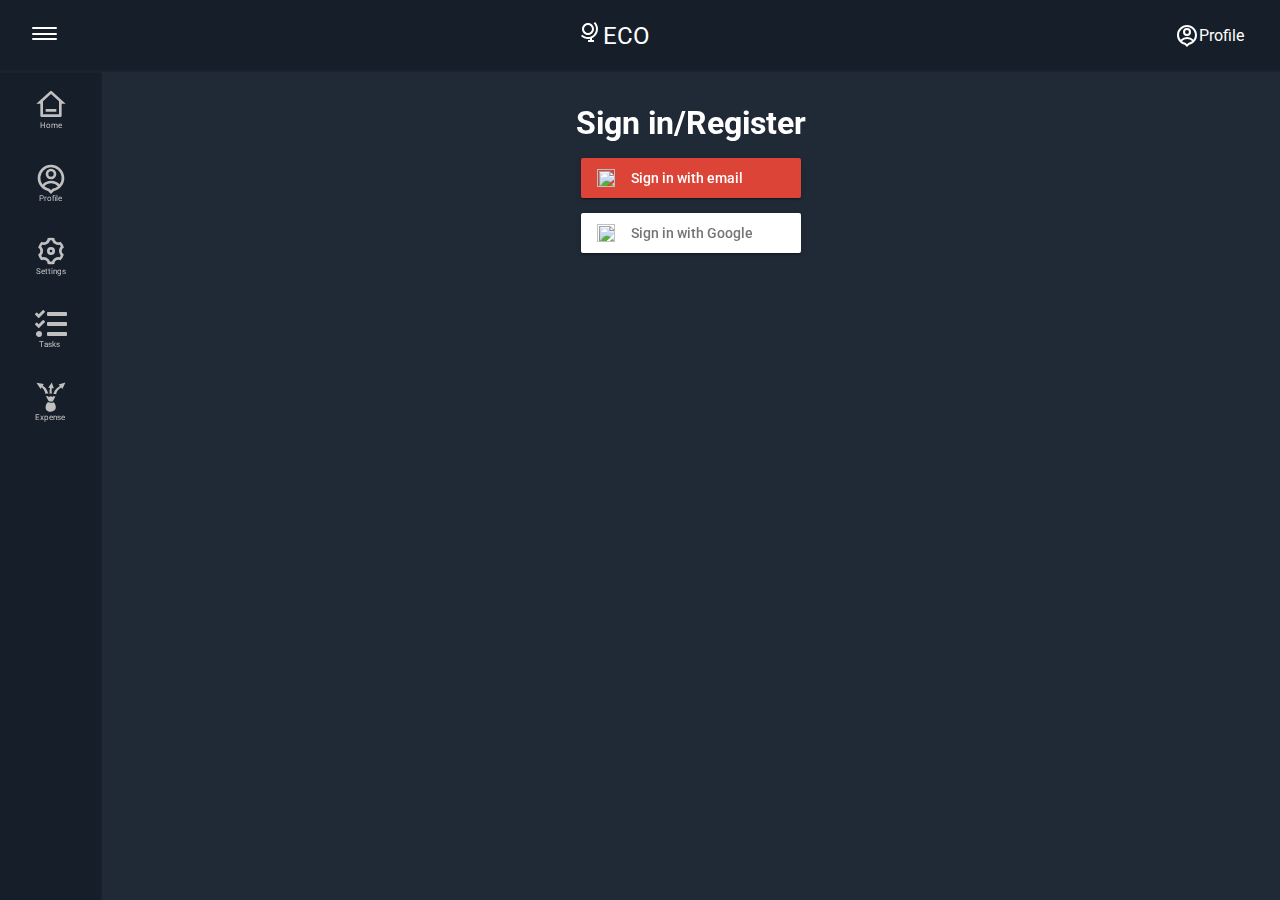
==== commit 09cc050b: "added task and expense skeleton" ====
--- a/eco/index.html
+++ b/eco/index.html
@@ -1 +1 @@
-<!doctype html><html lang="en"><head><meta charset="utf-8"/><link rel="apple-touch-icon" sizes="180x180" href="./apple-touch-icon.png"/><link rel="icon" type="image/png" sizes="32x32" href="./favicon-32x32.png"/><link rel="icon" type="image/png" sizes="16x16" href="./favicon-16x16.png"/><link rel="icon" type="image/png" sizes="16x16" href="./favicon.ico"/><meta name="viewport" content="width=device-width,initial-scale=1"/><meta name="theme-color" content="#202936"/><meta name="description" content="Eco web app"/><link rel="manifest" href="./manifest.json"/><title>Eco</title><link href="./static/css/main.f9e8ec01.chunk.css" rel="stylesheet"></head><body><noscript>You need to enable JavaScript to run this app.</noscript><div id="root"></div><script>!function(e){function t(t){for(var n,p,l=t[0],a=t[1],f=t[2],c=0,s=[];c<l.length;c++)p=l[c],Object.prototype.hasOwnProperty.call(o,p)&&o[p]&&s.push(o[p][0]),o[p]=0;for(n in a)Object.prototype.hasOwnProperty.call(a,n)&&(e[n]=a[n]);for(i&&i(t);s.length;)s.shift()();return u.push.apply(u,f||[]),r()}function r(){for(var e,t=0;t<u.length;t++){for(var r=u[t],n=!0,l=1;l<r.length;l++){var a=r[l];0!==o[a]&&(n=!1)}n&&(u.splice(t--,1),e=p(p.s=r[0]))}return e}var n={},o={1:0},u=[];function p(t){if(n[t])return n[t].exports;var r=n[t]={i:t,l:!1,exports:{}};return e[t].call(r.exports,r,r.exports,p),r.l=!0,r.exports}p.m=e,p.c=n,p.d=function(e,t,r){p.o(e,t)||Object.defineProperty(e,t,{enumerable:!0,get:r})},p.r=function(e){"undefined"!=typeof Symbol&&Symbol.toStringTag&&Object.defineProperty(e,Symbol.toStringTag,{value:"Module"}),Object.defineProperty(e,"__esModule",{value:!0})},p.t=function(e,t){if(1&t&&(e=p(e)),8&t)return e;if(4&t&&"object"==typeof e&&e&&e.__esModule)return e;var r=Object.create(null);if(p.r(r),Object.defineProperty(r,"default",{enumerable:!0,value:e}),2&t&&"string"!=typeof e)for(var n in e)p.d(r,n,function(t){return e[t]}.bind(null,n));return r},p.n=function(e){var t=e&&e.__esModule?function(){return e.default}:function(){return e};return p.d(t,"a",t),t},p.o=function(e,t){return Object.prototype.hasOwnProperty.call(e,t)},p.p="./";var l=this["webpackJsonptest-app"]=this["webpackJsonptest-app"]||[],a=l.push.bind(l);l.push=t,l=l.slice();for(var f=0;f<l.length;f++)t(l[f]);var i=a;r()}([])</script><script src="./static/js/2.86214c85.chunk.js"></script><script src="./static/js/main.5529d096.chunk.js"></script></body></html>+<!doctype html><html lang="en"><head><meta charset="utf-8"/><link rel="apple-touch-icon" sizes="180x180" href="./apple-touch-icon.png"/><link rel="icon" type="image/png" sizes="32x32" href="./favicon-32x32.png"/><link rel="icon" type="image/png" sizes="16x16" href="./favicon-16x16.png"/><link rel="icon" type="image/png" sizes="16x16" href="./favicon.ico"/><meta name="viewport" content="width=device-width,initial-scale=1"/><meta name="theme-color" content="#202936"/><meta name="description" content="Eco web app"/><link rel="manifest" href="./manifest.json"/><title>Eco</title><link href="./static/css/main.3d94b7dc.chunk.css" rel="stylesheet"></head><body><noscript>You need to enable JavaScript to run this app.</noscript><div id="root"></div><script>!function(e){function t(t){for(var n,p,l=t[0],a=t[1],f=t[2],c=0,s=[];c<l.length;c++)p=l[c],Object.prototype.hasOwnProperty.call(o,p)&&o[p]&&s.push(o[p][0]),o[p]=0;for(n in a)Object.prototype.hasOwnProperty.call(a,n)&&(e[n]=a[n]);for(i&&i(t);s.length;)s.shift()();return u.push.apply(u,f||[]),r()}function r(){for(var e,t=0;t<u.length;t++){for(var r=u[t],n=!0,l=1;l<r.length;l++){var a=r[l];0!==o[a]&&(n=!1)}n&&(u.splice(t--,1),e=p(p.s=r[0]))}return e}var n={},o={1:0},u=[];function p(t){if(n[t])return n[t].exports;var r=n[t]={i:t,l:!1,exports:{}};return e[t].call(r.exports,r,r.exports,p),r.l=!0,r.exports}p.m=e,p.c=n,p.d=function(e,t,r){p.o(e,t)||Object.defineProperty(e,t,{enumerable:!0,get:r})},p.r=function(e){"undefined"!=typeof Symbol&&Symbol.toStringTag&&Object.defineProperty(e,Symbol.toStringTag,{value:"Module"}),Object.defineProperty(e,"__esModule",{value:!0})},p.t=function(e,t){if(1&t&&(e=p(e)),8&t)return e;if(4&t&&"object"==typeof e&&e&&e.__esModule)return e;var r=Object.create(null);if(p.r(r),Object.defineProperty(r,"default",{enumerable:!0,value:e}),2&t&&"string"!=typeof e)for(var n in e)p.d(r,n,function(t){return e[t]}.bind(null,n));return r},p.n=function(e){var t=e&&e.__esModule?function(){return e.default}:function(){return e};return p.d(t,"a",t),t},p.o=function(e,t){return Object.prototype.hasOwnProperty.call(e,t)},p.p="./";var l=this["webpackJsonptest-app"]=this["webpackJsonptest-app"]||[],a=l.push.bind(l);l.push=t,l=l.slice();for(var f=0;f<l.length;f++)t(l[f]);var i=a;r()}([])</script><script src="./static/js/2.6562dcfe.chunk.js"></script><script src="./static/js/main.3763a78e.chunk.js"></script></body></html>--- a/eco/static/css/main.3d94b7dc.chunk.css
+++ b/eco/static/css/main.3d94b7dc.chunk.css
@@ -0,0 +1,2 @@
+:root{--clr-white-255:#fff;--clr-white-190:silver;--clr-white-230:#e6e6e6;--clr-white-245:#fafbfc;--clr-white-220:#ddd;--clr-black-0:#000;--clr-black-10:rgba(56,56,56,0.911);--clr-red-0:red;--clr-green-255:#0f0;--clr-purple-200:#9100bd;--clr-purple-220:rgba(145,0,189,0.555);--clr-blue-8:#161e29;--clr-blue-9:rgba(27,35,46,0.8);--clr-blue-10:#202936;--clr-blue-11:#252f3d;--clr-blue-40:#303b4b;--clr-blue-50:#455161;--primary-clr:var(--clr-blue-10);--primary-clr-2:var(--clr-blue-8);--primary-clr-3:var(--clr-blue-9);--primary-clr-text:var(--clr-white-255);--secondary-clr:var(--clr-purple-200);--secondary-clr-text:var(--clr-white-190);--size-sm-e-1:0.25em;--size-sm-e-2:0.5em;--size-sm-e-3:0.75em;--size-md-e-1:1em;--size-md-e-2:1.25em;--size-md-e-3:1.5em;--size-lg-e-1:2em;--size-lg-e-2:3em;--size-lg-e-3:4em;--size-sm-r-1:0.25rem;--size-sm-r-2:0.5rem;--size-sm-r-3:0.75rem;--size-md-r-1:1rem;--size-md-r-2:1.25rem;--size-md-r-3:1.5rem;--size-lg-r-1:2rem;--size-lg-r-2:3rem;--size-lg-r-3:4rem;--size-xsm-per-1:0%;--size-xsm-per-2:1%;--size-xsm-per-3:8%;--size-sm-per-1:10%;--size-sm-per-2:20%;--size-sm-per-3:25%;--size-md-per-1:40%;--size-md-per-2:50%;--size-md-per-3:60%;--size-lg-per-1:75%;--size-lg-per-2:90%;--size-lg-per-3:100%;--main-header-height:var(--size-xsm-per-3);--main-page-height:calc(100% - var(--main-header-height));--side-nav-default-width:var(--size-xsm-per-3)}*,:after,:before{margin:0;padding:0;box-sizing:border-box}body{-webkit-font-smoothing:antialiased;-moz-osx-font-smoothing:grayscale;font-family:-apple-system,BlinkMacSystemFont,"Segoe UI","Roboto","Oxygen","Ubuntu","Cantarell","Fira Sans","Droid Sans","Helvetica Neue",sans-serif}.App,body{background-color:#202936;background-color:var(--primary-clr)}.App{position:absolute;top:0;left:0;bottom:0;right:0;width:100%;height:100%;color:#fff;color:var(--primary-clr-text)}.App ::-webkit-scrollbar{width:.75em;width:var(--size-sm-e-3)}.App ::-webkit-scrollbar-track{background-color:#161e29;background-color:var(--primary-clr-2)}.App ::-webkit-scrollbar-thumb{background-color:#202936;background-color:var(--primary-clr);-webkit-transition:all .5s ease;transition:all .5s ease;border:none}.App ::-webkit-scrollbar-thumb:hover{border:1px solid rgba(27,35,46,.8);border:1px solid var(--primary-clr-3)}.App.App--light{--primary-clr:var(--clr-white-255);--primary-clr-2:var(--clr-white-220);--primary-clr-3:var(--clr-white-190);--primary-clr-text:var(--clr-black-0);--secondary-clr:var(--clr-purple-200);--secondary-clr-text:var(--clr-black-10)}@keyframes spin{0%{transform:rotate(0deg)}to{transform:rotate(1turn)}}a{text-decoration:none;color:#fff;color:var(--primary-clr-text)}.btn-type-1{position:relative;padding:.25em;padding:var(--size-sm-e-1)}.btn-type-1:after{content:"";position:absolute;bottom:0;left:0;height:1px;width:100%;background-color:currentColor;transform-origin:right;transform:scaleX(0);transition:transform .15s ease-in;will-change:transform}.btn-type-1:hover:after{transform-origin:left;transform:scaleX(1)}.btn-type-2{position:relative;padding:.25em;padding:var(--size-sm-e-1);transition:background-color .1s ease}.btn-type-2:hover{background-color:rgba(0,0,0,.3)}.btn-type-3{background-color:#202936;background-color:var(--primary-clr);font-size:1em;font-size:var(--size-md-e-1);color:#fff;color:var(--primary-clr-text);border:1px solid #fff;border:1px solid var(--primary-clr-text);padding:.25rem;padding:var(--size-sm-r-1);cursor:pointer;transition:background-color .1s ease}.btn-type-3:hover{background-color:rgba(0,0,0,.3)}.main-header{padding:1em 0;padding:var(--size-md-e-1) 0;position:fixed;top:0;left:0;right:0;min-height:8%;min-height:var(--main-header-height);height:8%;height:var(--main-header-height);background-color:#161e29;background-color:var(--primary-clr-2);display:flex;justify-content:center;align-items:center;z-index:10;border-bottom:2px solid rgba(27,35,46,.8);border-bottom:2px solid var(--primary-clr-3)}.main-header svg{font-size:1.5em;font-size:var(--size-md-e-3)}.main-header .btn-type-1{display:flex;align-items:center;justify-content:space-around}.main-header .app-name{font-size:1.5em;font-size:var(--size-md-e-3)}.main-header .large-type,.main-header .medium-type{display:none}.burger{display:inline-block;width:100%;height:100%;cursor:pointer}.burger:hover>.line{background-color:#9100bd;background-color:var(--secondary-clr)}.burger .line{width:25px;background-color:#fff;background-color:var(--primary-clr-text);padding:1.2px;border-radius:1em;border-radius:var(--size-md-e-1);transition:transform .2s ease-out,background-color 50ms ease-in;will-change:transform,background-color}.burger .line+.line{margin-top:3px}.burger.active .line{margin-top:0;background-color:#9100bd;background-color:var(--secondary-clr)}.burger.active .line1{transform:rotate(-135deg) translateY(1px)}.burger.active .line2{transform-origin:center;transform:scaleX(0)}.burger.active .line3{transform:rotate(135deg) translate(-4px,4px)}.main-nav{padding:0 2em;padding:0 var(--size-lg-e-1);min-width:100%}.main-nav-list{list-style-type:none;display:flex;justify-content:space-between;align-items:center}.page{position:absolute;display:flex;width:100%;height:92%;height:var(--main-page-height);min-height:92%;min-height:var(--main-page-height);color:#fff;color:var(--primary-clr-text);background-color:#202936;background-color:var(--primary-clr)}.page,.page .side{top:8%;top:var(--main-header-height)}.page .side{position:fixed;left:0;bottom:0;max-height:100%;overflow-y:auto;scrollbar-width:thin;scrollbar-color:#bcd transparent;flex-shrink:0;flex-grow:0;transform-origin:left;width:0;transform:scaleX(0);background-color:#161e29;background-color:var(--primary-clr-2);transition:width .2s ease,transform .1s ease-in-out,position 1s ease;will-change:width,transform,position,display;border-top:1px solid rgba(27,35,46,.8);border-top:1px solid var(--primary-clr-3);border-right:1px solid rgba(27,35,46,.8);border-right:1px solid var(--primary-clr-3)}.page .side a{color:silver;color:var(--secondary-clr-text)}.page .side .active-nav-view{display:none}.page .side .side-nav{min-height:100%;height:100%}.page .side .side-nav .side-nav-list{min-height:100%;height:100%;list-style-type:none;display:flex;flex-direction:column;align-items:center}.page .side .side-nav .side-nav-list .item-container{display:block;width:100%}.page .side .side-nav .side-nav-list .item-container .item{display:block;width:100%;padding:1em;padding:var(--size-md-e-1);will-change:flex-direction,display}.page .side.active{left:0;width:70%;width:calc(var(--side-nav-default-width)*10 - 10%);transform:scaleX(1);z-index:10}.page .side.active .active-nav-view{display:inline-block}.page .side.active .side-nav .side-nav-list .item-container .item{flex-direction:row;flex-wrap:wrap}.page .side.active .side-nav .side-nav-list .item-container .item .name,.page .side.active .side-nav .side-nav-list .item-container .item svg{margin-left:1em;margin-left:var(--size-md-e-1);font-size:1.25em;font-size:var(--size-md-e-2)}.page .side.active+.main-content{overflow:hidden;z-index:1}.page .side.active+.main-content:after{content:"";position:fixed;top:0;left:0;height:100%;width:100%;background-color:rgba(0,0,0,.5);z-index:3}.page .main-content{position:relative;flex-grow:1;padding:2em;padding:var(--size-lg-e-1);height:100%;min-height:100%;max-height:100%;overflow-y:auto;will-change:width;color:#fff;color:var(--primary-clr-text)}.page .main-content .loading-svg{display:block;position:absolute;font-size:4em;font-size:var(--size-lg-e-3);top:0;bottom:0;left:0;right:0;margin:auto;animation:spin 3s linear infinite;will-change:transform}.page .main-content header:first-of-type{display:flex;justify-content:space-between;margin-bottom:2rem;margin-bottom:var(--size-lg-r-1);padding-bottom:.75em;padding-bottom:var(--size-sm-e-3);border-bottom:1px solid rgba(27,35,46,.8);border-bottom:1px solid var(--primary-clr-3)}.signin-or-register-text{display:flex;align-items:center;justify-content:center}.slider:before{position:absolute;content:"";height:15px;width:15px;left:4%;bottom:10%;transition:.4s;border-radius:50%}.slider:before,.switch input:checked+.slider:before{background-color:#fff;background-color:var(--primary-clr-text)}.switch input:checked+.slider:before{transform:translateX(calc(100% + 4px))}.change-theme-container>.change-theme-wrapper{position:relative;margin-left:2rem;margin-left:var(--size-lg-r-1)}.change-theme-container>.change-theme-wrapper .switch{margin:0 .75em;margin:0 var(--size-sm-e-3) 0}.logout-container{display:flex;flex-direction:column;justify-content:space-around;align-items:flex-end}.logout-container .logout-btn{width:-webkit-min-content;width:-moz-min-content;width:min-content}.logout-container *{flex-grow:0}@media (min-width:768px){.main-header .large-type,.main-header .medium-type{display:inline;display:initial}.page .side{width:8%;width:var(--side-nav-default-width);transform:scaleX(1)}.page .side .side-nav .side-nav-list .item-container .item{display:flex;flex-direction:column;align-items:center}.page .side .side-nav .side-nav-list .item-container .item svg{font-size:2em;font-size:var(--size-lg-e-1)}.page .side .side-nav .side-nav-list .item-container .item .name{font-size:.5em;font-size:var(--size-sm-e-2)}.page .side.active{position:fixed;top:8%;top:var(--main-header-height);left:0;width:50%;width:calc(var(--side-nav-default-width)*10 - 30%)}.page .main-content{margin-left:8%;margin-left:var(--side-nav-default-width)}}@media (min-width:1024px){.page .side{position:static}.page .side.active{position:static;width:18%;width:calc(var(--side-nav-default-width)*3 - 6%)}.page .side.active+.main-content{overflow-y:auto}.page .side.active+.main-content:after{display:none}.page .main-content{margin-left:0}}
+/*# sourceMappingURL=main.3d94b7dc.chunk.css.map */